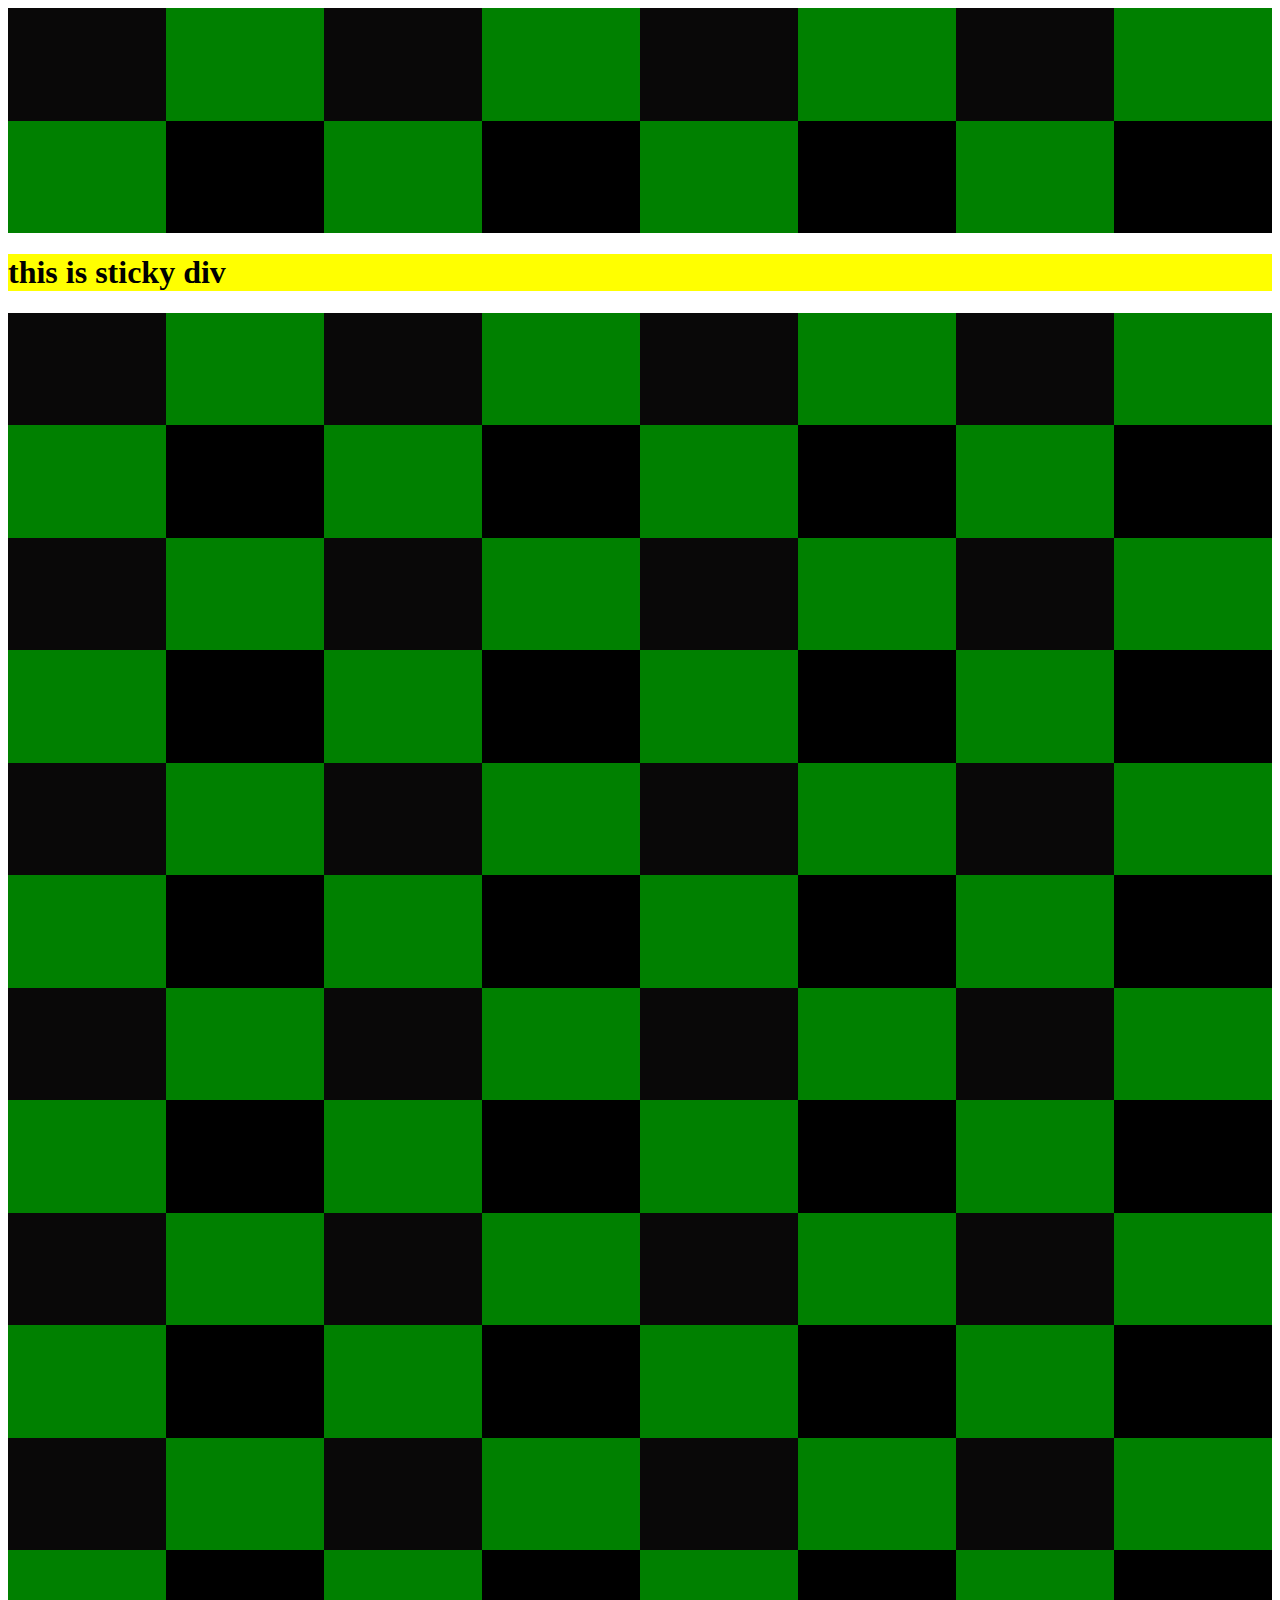
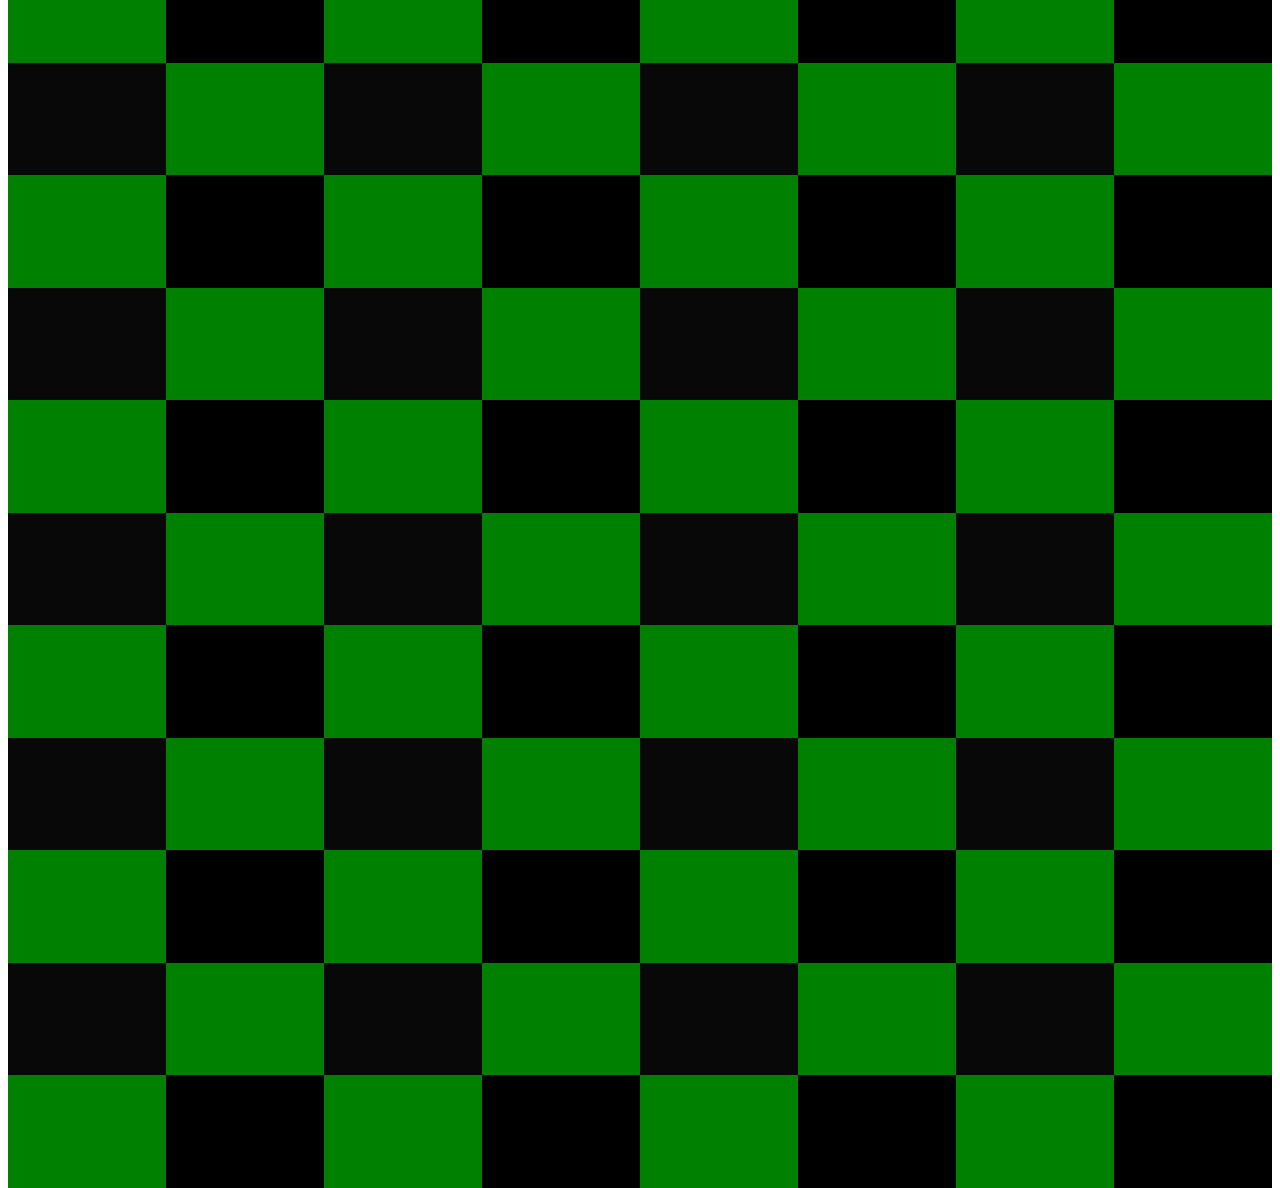
==== chess-board.html @ faedca55 "initialize project" ====
<!DOCTYPE html>

<html lang="np">

<head>
    <meta charset="utf-8" />
    <title>Chess Board</title>

    <link href="assets/css/chess-board.css" rel="stylesheet" />

</head>

<body>

    <!-- <div class="transition-demo"></div> -->

    <section class="main-section">
        <div class="row-1">
            <div></div>
            <div></div>
            <div></div>
            <div></div>
            <div></div>
            <div></div>
            <div></div>
            <div></div>
        </div>

        <div class="row-2">
            <div></div>
            <div></div>
            <div></div>
            <div></div>
            <div></div>
            <div></div>
            <div></div>
            <div></div>
        </div>

        <h1 style="background-color: yellow;position:sticky;top:0">this is sticky div</h1>

        <div class="row-3">
            <div></div>
            <div></div>
            <div></div>
            <div></div>
            <div></div>
            <div></div>
            <div></div>
            <div></div>
        </div>

        <div class="row-4">
            <div></div>
            <div></div>
            <div></div>
            <div></div>
            <div></div>
            <div></div>
            <div></div>
            <div></div>
        </div>


        <div class="row-5">
            <div></div>
            <div></div>
            <div></div>
            <div></div>
            <div></div>
            <div></div>
            <div></div>
            <div></div>
        </div>

        <div class="row-6">
            <div></div>
            <div></div>
            <div></div>
            <div></div>
            <div></div>
            <div></div>
            <div></div>
            <div></div>
        </div>

        <div class="row-7">
            <div></div>
            <div></div>
            <div></div>
            <div></div>
            <div></div>
            <div></div>
            <div></div>
            <div></div>
        </div>

        <div class="row-8">
            <div></div>
            <div></div>
            <div></div>
            <div></div>
            <div></div>
            <div></div>
            <div></div>
            <div></div>
        </div>

        <div class="row-1">
            <div></div>
            <div></div>
            <div></div>
            <div></div>
            <div></div>
            <div></div>
            <div></div>
            <div></div>
        </div>

        <div class="row-2">
            <div></div>
            <div></div>
            <div></div>
            <div></div>
            <div></div>
            <div></div>
            <div></div>
            <div></div>
        </div>

        <div class="row-3">
            <div></div>
            <div></div>
            <div></div>
            <div></div>
            <div></div>
            <div></div>
            <div></div>
            <div></div>
        </div>

        <div class="row-4">
            <div></div>
            <div></div>
            <div></div>
            <div></div>
            <div></div>
            <div></div>
            <div></div>
            <div></div>
        </div>


        <div class="row-5">
            <div></div>
            <div></div>
            <div></div>
            <div></div>
            <div></div>
            <div></div>
            <div></div>
            <div></div>
        </div>

        <div class="row-6">
            <div></div>
            <div></div>
            <div></div>
            <div></div>
            <div></div>
            <div></div>
            <div></div>
            <div></div>
        </div>

        <div class="row-7">
            <div></div>
            <div></div>
            <div></div>
            <div></div>
            <div></div>
            <div></div>
            <div></div>
            <div></div>
        </div>

        <div class="row-8">
            <div></div>
            <div></div>
            <div></div>
            <div></div>
            <div></div>
            <div></div>
            <div></div>
            <div></div>
        </div>
        <div class="row-1">
            <div></div>
            <div></div>
            <div></div>
            <div></div>
            <div></div>
            <div></div>
            <div></div>
            <div></div>
        </div>

        <div class="row-2">
            <div></div>
            <div></div>
            <div></div>
            <div></div>
            <div></div>
            <div></div>
            <div></div>
            <div></div>
        </div>

        <div class="row-3">
            <div></div>
            <div></div>
            <div></div>
            <div></div>
            <div></div>
            <div></div>
            <div></div>
            <div></div>
        </div>

        <div class="row-4">
            <div></div>
            <div></div>
            <div></div>
            <div></div>
            <div></div>
            <div></div>
            <div></div>
            <div></div>
        </div>


        <div class="row-5">
            <div></div>
            <div></div>
            <div></div>
            <div></div>
            <div></div>
            <div></div>
            <div></div>
            <div></div>
        </div>

        <div class="row-6">
            <div></div>
            <div></div>
            <div></div>
            <div></div>
            <div></div>
            <div></div>
            <div></div>
            <div></div>
        </div>

        <div class="row-7">
            <div></div>
            <div></div>
            <div></div>
            <div></div>
            <div></div>
            <div></div>
            <div></div>
            <div></div>
        </div>

        <div class="row-8">
            <div></div>
            <div></div>
            <div></div>
            <div></div>
            <div></div>
            <div></div>
            <div></div>
            <div></div>
        </div>


    </section>


</body>

</html>
---- assets/css/chess-board.css ----
.main-section{
    height: 100vh;
}


.main-section > div{
    height: 12.5%;
}

.main-section .row-1 div,
.main-section .row-2 div,
.main-section .row-3 div,
.main-section .row-4 div,
.main-section .row-5 div,
.main-section .row-6 div,
.main-section .row-7 div,
.main-section .row-8 div{
    width:12.5%;
    height: 100%;
    float: left;
}

.main-section .row-1 div:nth-child(odd),
.main-section .row-3 div:nth-child(odd),
.main-section .row-5 div:nth-child(odd),
.main-section .row-7 div:nth-child(odd){
    background-color: rgb(9, 8, 8);
}

.main-section .row-2 div:nth-child(odd),
.main-section .row-4 div:nth-child(odd),
.main-section .row-6 div:nth-child(odd),
.main-section .row-8 div:nth-child(odd){
    background-color: green;
}


.main-section .row-1 div:nth-child(even),
.main-section .row-3 div:nth-child(even),
.main-section .row-5 div:nth-child(even),
.main-section .row-7 div:nth-child(even){
    background-color: green;
}

.main-section .row-2 div:nth-child(even),
.main-section .row-4 div:nth-child(even),
.main-section .row-6 div:nth-child(even),
.main-section .row-8 div:nth-child(even){
    background-color: black;
}


/* .transition-demo{
    width:100px;
    height: 100px;
    background-color: black;


    transition-property: width;
    transition-duration:2s
}


.transition-demo:hover{
    width: 200px
} */

.transition-demo {
    width: 100px;
    height: 100px;
    background: red;
    position: relative;
    animation-name: mymove;
    animation-duration: 5s;
    animation-iteration-count: 2;
  }
  
  @keyframes mymove {
    25%{top:50px;background-color: green;}
50%{top:200px;background-color: yellow;}
75%{top:300px;background-color: blue;}
100%{top:400px;background-color: black;}
  }
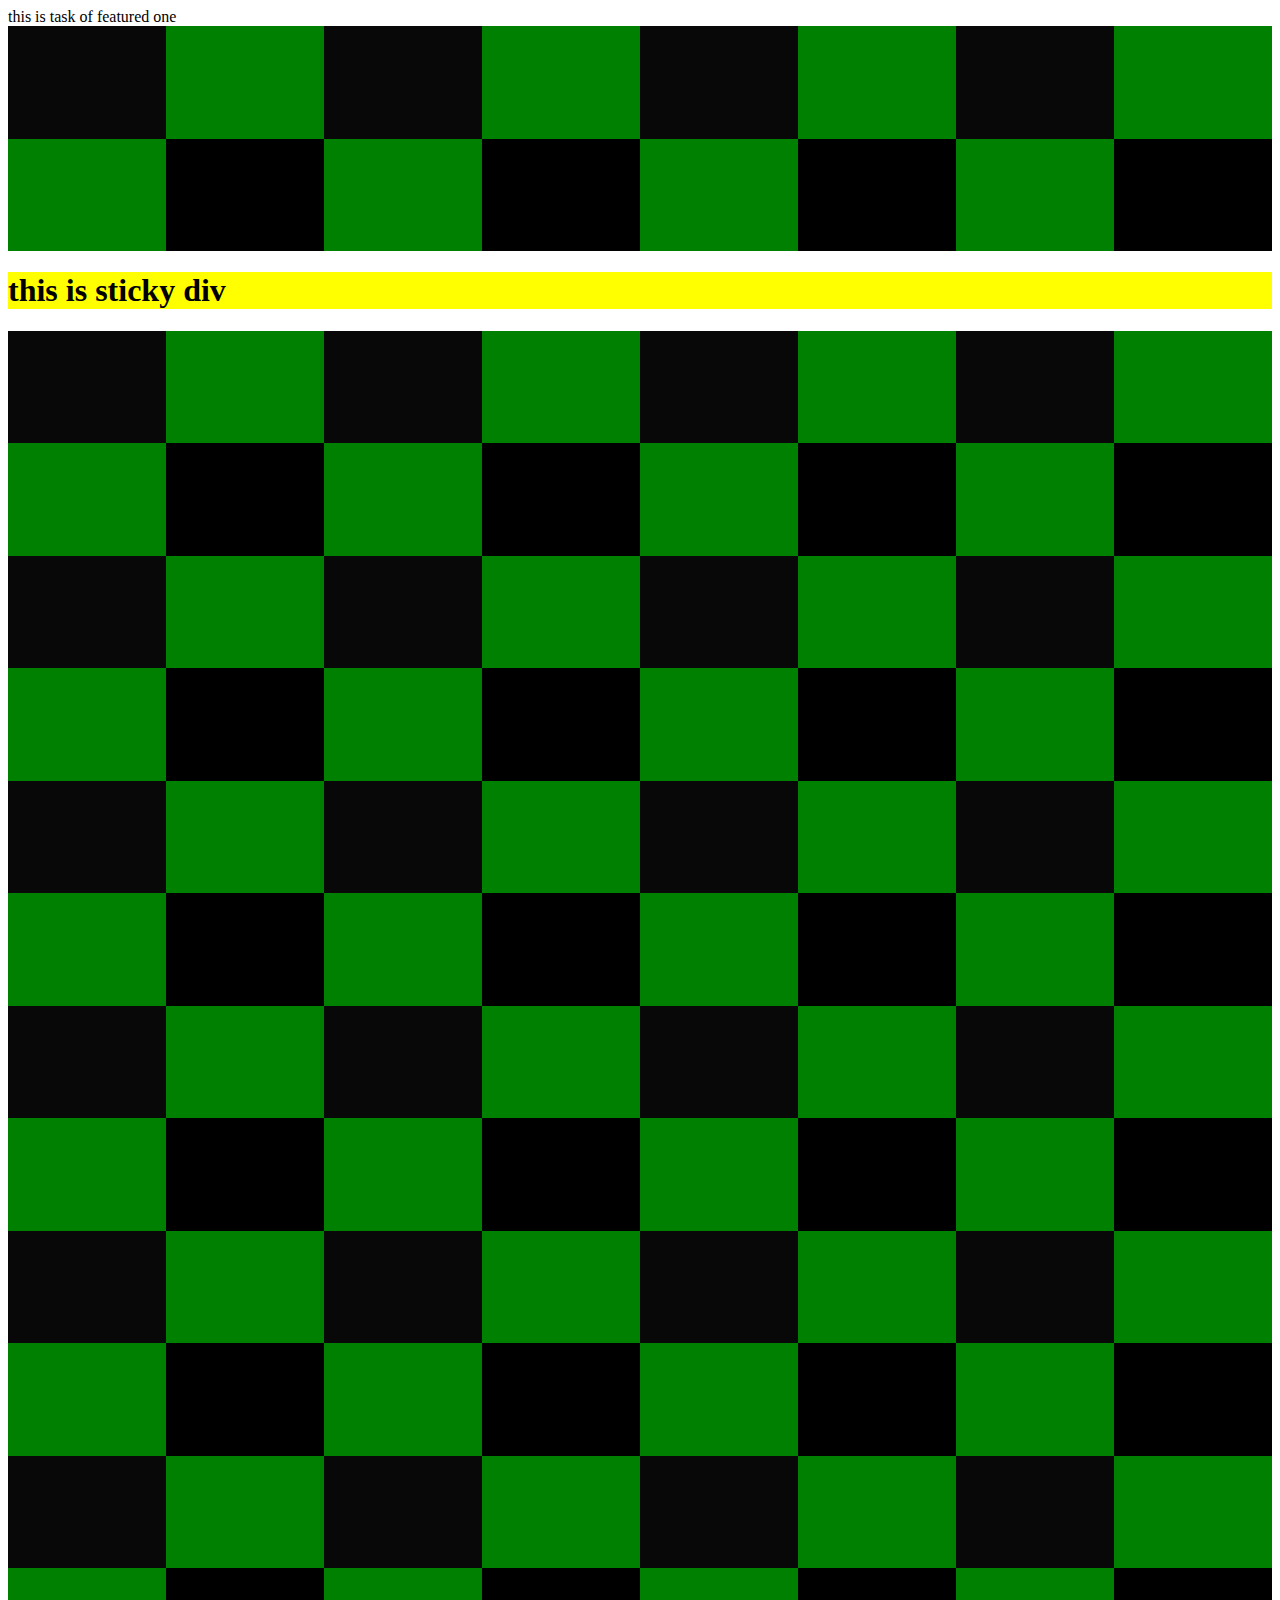
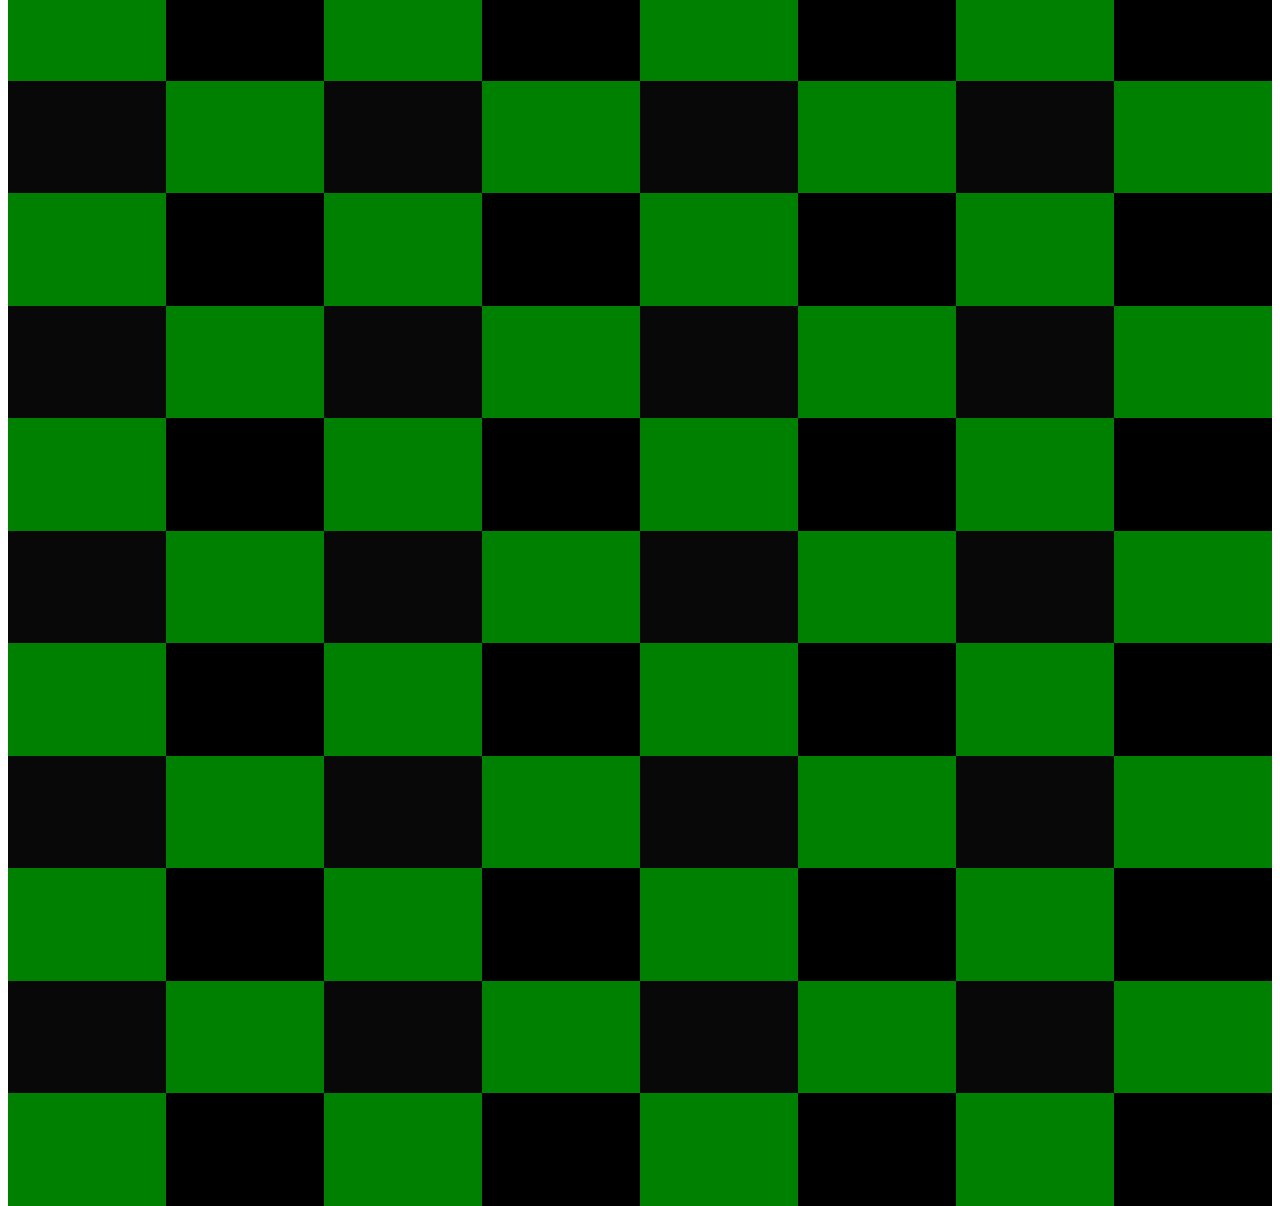
==== commit eb8e62d2: "worked in chess board" ====
--- a/chess-board.html
+++ b/chess-board.html
@@ -12,6 +12,8 @@
 
 <body>
 
+this is task of featured one
+
     <!-- <div class="transition-demo"></div> -->
 
     <section class="main-section">
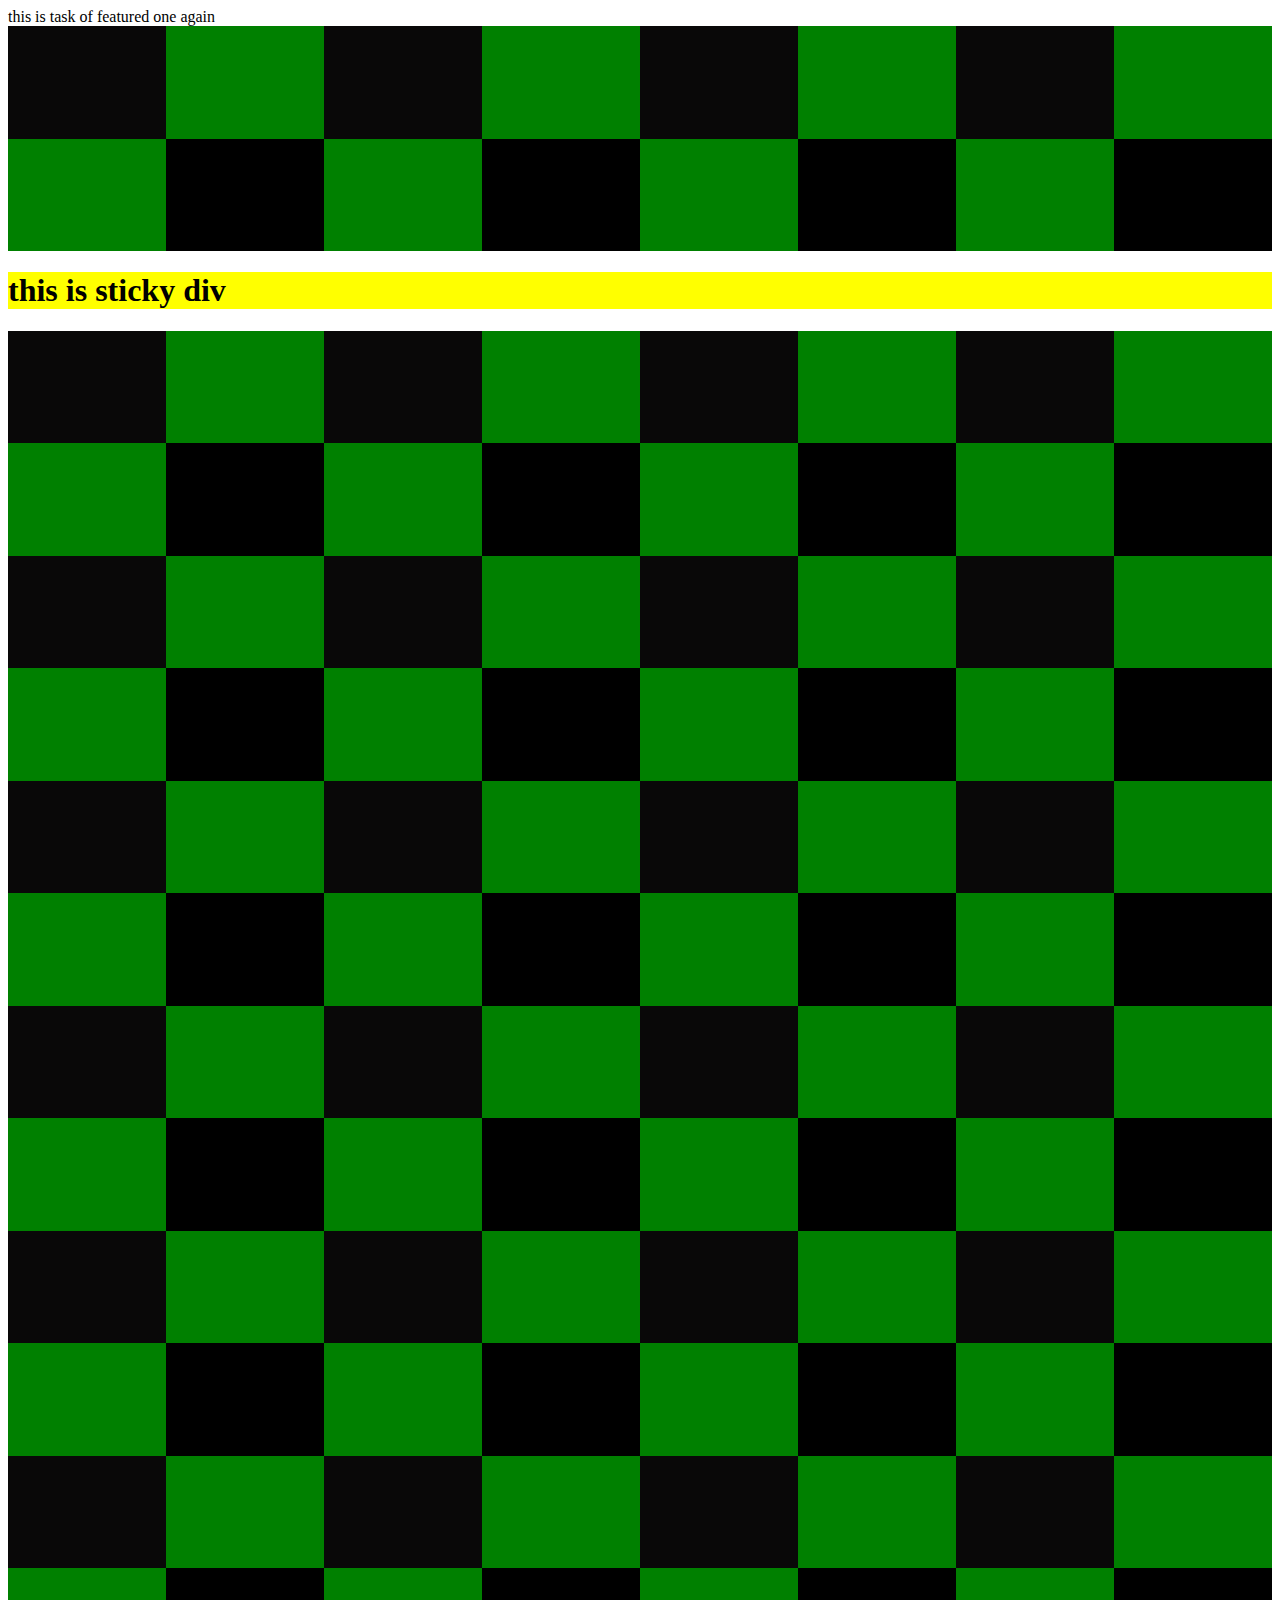
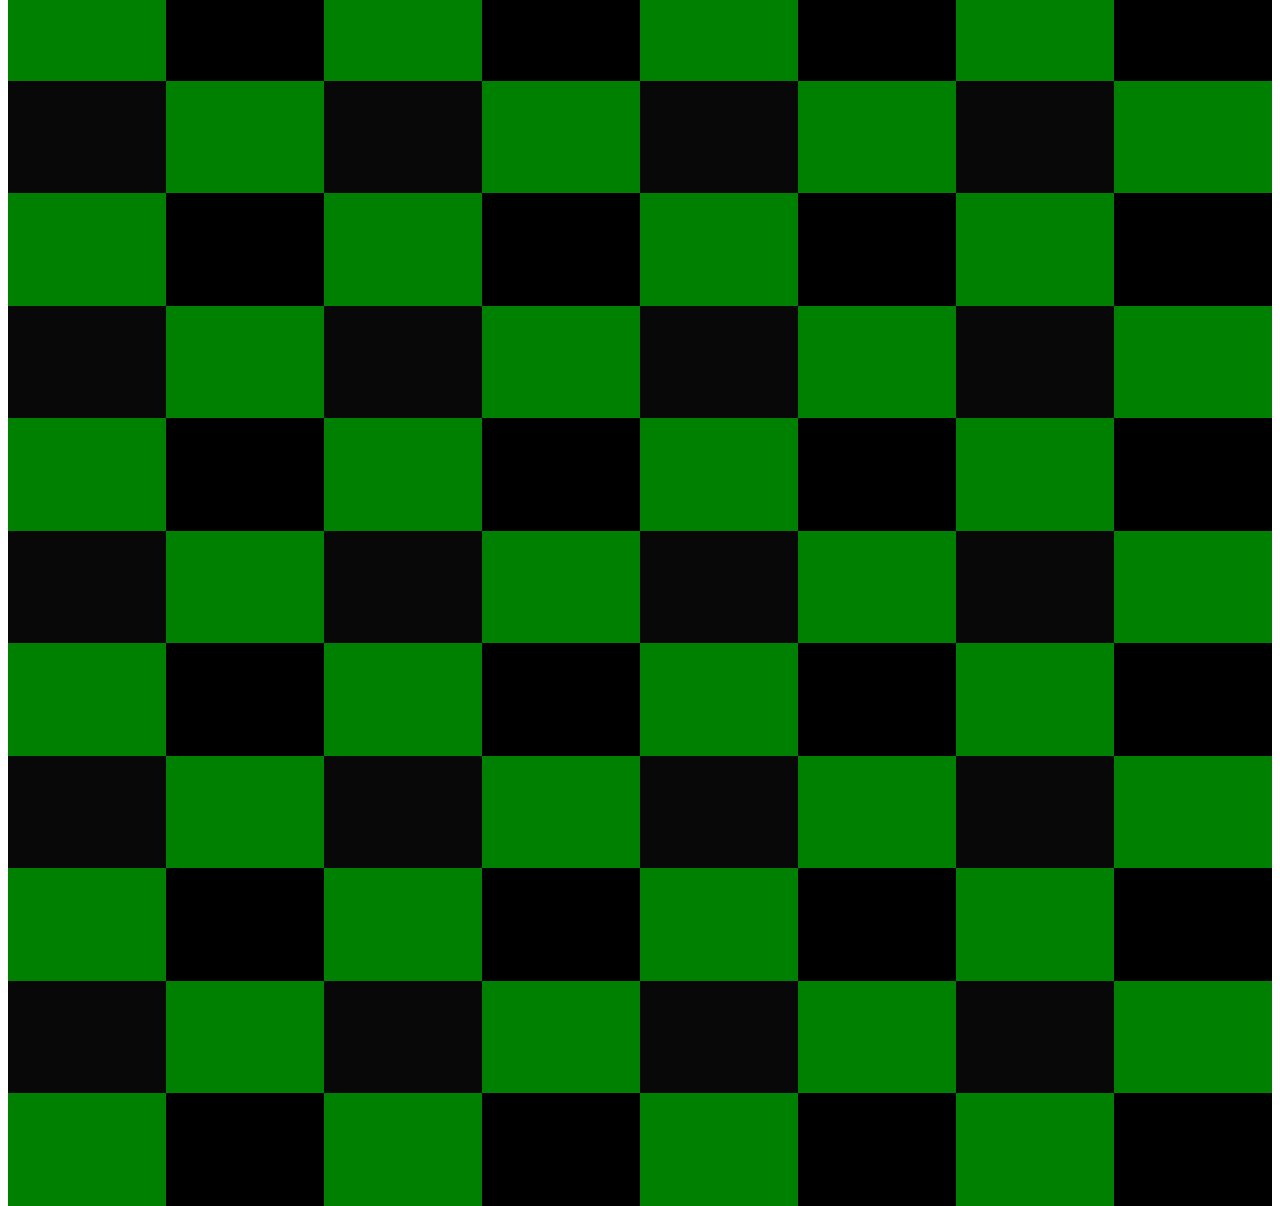
==== commit 06511ff4: "worked for feature one again" ====
--- a/chess-board.html
+++ b/chess-board.html
@@ -12,7 +12,7 @@
 
 <body>
 
-this is task of featured one
+this is task of featured one again
 
     <!-- <div class="transition-demo"></div> -->
 
